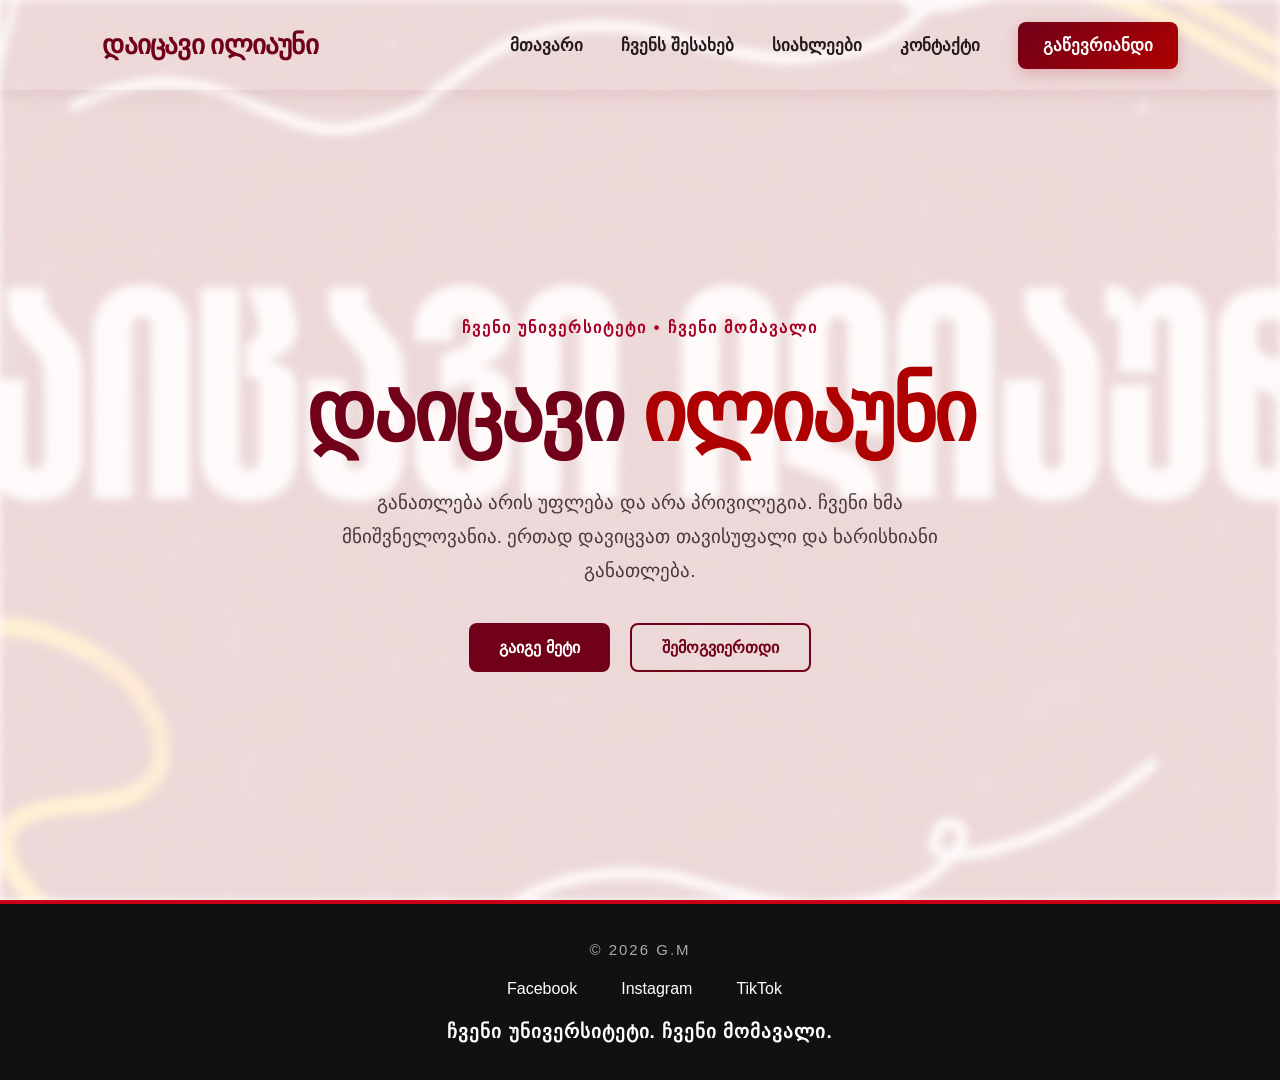
==== index.html @ 33956f4b "daitsavi" ====
<!DOCTYPE html>
<html lang="ka">
<head>
    <meta charset="UTF-8">
    <meta name="viewport" content="width=device-width, initial-scale=1.0">
    <title>დაიცავი ილიაუნი</title>
    <link rel="stylesheet" href="DI.css">
    <link rel="icon" href="pic/logo.jpg" type="image/png">
</head>
<body>
    <div class="loading-screen" id="loadingScreen">
        <div class="loading-content">
            <h1>მოდი აქციაზე!</h1>
            <h2>დაიცავი შენი უნივერსიტეტი</h2>

            <div class="loading-line"></div>

            <h1>19 ნოემბერი</h1>
            <h2>17:00</h2>
            <div class="loader"></div>
        </div>
    </div>
    <div class="background-logo"></div>
    <header class="header">
        <div class="logo">
            <a href="DI.html">დაიცავი ილიაუნი</a>
        </div>
        <nav class="navigation">
            <ul>
                <li>
                    <a href="DI.html">მთავარი</a>
                </li>
                <li>
                    <a href="about.html">ჩვენს შესახებ</a>
                </li>
                <li>
                    <a href="news.html">სიახლეები</a>
                </li>
                <li>
                    <a href="contact.html">კონტაქტი</a>
                </li>
                <li>
                    <a href="https://docs.google.com/forms/d/e/1FAIpQLSfZ9UZ4f-0jOJkUJnNiHIbv2VGQWDZfTjzT7-0yVQfq4nONjQ/viewform" class="join-button">
                        გაწევრიანდი
                    </a>
                </li>
            </ul>
        </nav>
    </header>
    <main class="main-content">
        <section class="hero">
            <p class="small-title">
                ჩვენი უნივერსიტეტი • ჩვენი მომავალი
            </p>
            <h1>
                დაიცავი <span>ილიაუნი</span>
            </h1>
            <p class="hero-description">
                განათლება არის უფლება და არა პრივილეგია.
                ჩვენი ხმა მნიშვნელოვანია.
                ერთად დავიცვათ თავისუფალი და ხარისხიანი განათლება.
            </p>
            <div class="hero-buttons">
                <a href="about.html" class="primary-button">
                    გაიგე მეტი
                </a>
                <a href="https://docs.google.com/forms/d/e/1FAIpQLSfZ9UZ4f-0jOJkUJnNiHIbv2VGQWDZfTjzT7-0yVQfq4nONjQ/viewform" class="secondary-button">
                    შემოგვიერთდი
                </a>
            </div>
        </section>
    </main>
    <footer class="footer">
        <p class="copyright">© 2026 G.M</p>

        <div class="social-links">

            <a href="https://www.facebook.com/profile.php?id=61574919671418" target="_blank">
                <i class="fab fa-facebook-f"></i>
                Facebook
            </a>

            <a href="https://www.instagram.com/daitsavi_iliauni/" target="_blank">
                <i class="fab fa-instagram"></i>
                Instagram
            </a>

            <a href="https://www.tiktok.com/@daitsavi_iliauni?is_from_webapp=1&sender_device=pc" target="_blank">
                <i class="fab fa-tiktok"></i>
                TikTok
            </a>

        </div>

        <p class="footer-slogan">
            ჩვენი უნივერსიტეტი. ჩვენი მომავალი.
        </p>
    </footer>
    <script>
        let currentLanguage = localStorage.getItem("language") || "ka";

        function changeLanguage(lang) {
            currentLanguage = lang;

            document.querySelectorAll("[data-ka]").forEach(element => {
                element.textContent = element.getAttribute("data-" + lang);
            });

            document.documentElement.lang = lang;

            document.querySelector(".language-button").textContent =
                lang === "ka" ? "ENG" : "ქარ";

            localStorage.setItem("language", lang);
        }

        function toggleLanguage() {
            changeLanguage(currentLanguage === "ka" ? "en" : "ka");
        }

        changeLanguage(currentLanguage);
    </script>
    <script>
        window.addEventListener("load", function() {
            setTimeout(function() {
                document
                    .getElementById("loadingScreen")
                    .classList.add("hide");
            }, 1000);
        });
    </script>
    <script>
    window.addEventListener("scroll", function() {
        const header = document.querySelector(".header");

        if (window.scrollY > 50) {
            header.classList.add("scrolled");
        } else {
            header.classList.remove("scrolled");
        }
    });
    </script>
</body>
</html>
---- DI.css ----
* {
    margin: 0;
    padding: 0;
    box-sizing: border-box;
}

body {
    font-family: Arial, sans-serif;
    min-height: 100vh;
    background: #fffafa;
    overflow-x: hidden;
}


/* COLORS */

:root {
    --dark-red: #710019;
    --main-red: #a50025;
    --bright-red: #ae0000;
    --light-red: #fff0f2;
    --text-color: #24191b;
}


/* BACKGROUND LOGO */
.background-logo {
    position: fixed;
    top: 0;
    left: 0;
    width: 100%;
    height: 100vh;
    z-index: -1;
    background-image: url("pic/cover.jpg");
    background-repeat: no-repeat;
    background-position: center;
    background-size: cover;
    filter: blur(4px);
    opacity: 0.15;
    pointer-events: none;
}

/* HEADER */

.header {
    width: 100%;
    min-height: 90px;
    display: flex;
    justify-content: space-between;
    align-items: center;
    padding: 0 8%;
    box-shadow: 0 4px 20px rgba(113, 0, 25, 0.09);
    position: sticky;
    top: 0;
    z-index: 1000;
    animation: headerAppear 0.8s ease;
    background: transparent;
    transition: background 0.2s ease;
}

.header.scrolled{
    background: white;
    box-shadow: 0 4px 15px rgba(0, 0, 0, 0.1);
}

/* HEADER ANIMATION */

@keyframes headerAppear {

    from {
        opacity: 0;
        transform: translateY(-30px);
    }

    to {
        opacity: 1;
        transform: translateY(0);
    }

}


/* LOGO */

.logo a {
    text-decoration: none;

    color: var(--dark-red);

    font-size: 27px;
    font-weight: 900;

    letter-spacing: -0.8px;

    transition: 0.4s ease;
}

.logo a:hover {
    color: var(--bright-red);
    letter-spacing: 0.5px;
}


/* NAVIGATION */

.navigation ul {
    display: flex;
    align-items: center;

    gap: 38px;

    list-style: none;
}


/* NAVIGATION LINKS */

.navigation a {
    position: relative;

    text-decoration: none;

    color: var(--text-color);

    font-size: 17px;
    font-weight: 800;

    padding: 10px 0;

    transition: 0.35s ease;
}


/* UNDERLINE ANIMATION */

.navigation ul li a:not(.join-button)::after {

    content: "";

    position: absolute;

    left: 50%;
    bottom: 0;

    width: 0;
    height: 3px;

    background: var(--bright-red);

    border-radius: 10px;

    transition: 0.35s ease;
}

.navigation ul li a:not(.join-button):hover::after {

    width: 100%;
    left: 0;

}

.navigation ul li a:not(.join-button):hover {

    color: var(--bright-red);

    transform: translateY(-3px);

}


/* JOIN BUTTON */

.join-button {

    display: inline-block;

    background: linear-gradient(
        135deg,
        var(--dark-red),
        var(--bright-red)
    );

    color: white !important;

    padding: 13px 25px !important;

    border-radius: 8px;

    font-weight: 900 !important;

    box-shadow: 0 5px 15px rgba(165, 0, 37, 0.2);

    transition: all 0.35s ease !important;

}

.join-button:hover {

    transform: translateY(-5px) scale(1.05);

    box-shadow: 0 10px 25px rgba(230, 0, 50, 0.35);

}


/* MAIN CONTENT */

.main-content {

    min-height: calc(100vh - 90px);

    display: flex;

    align-items: center;
    justify-content: center;

    padding: 60px 10%;

}


/* HERO SECTION */

.hero {

    max-width: 850px;

    text-align: center;

    animation: heroAppear 1.2s ease;

}


/* HERO ANIMATION */

@keyframes heroAppear {

    from {
        opacity: 0;
        transform: translateY(40px);
    }

    to {
        opacity: 1;
        transform: translateY(0);
    }

}


/* SMALL TITLE */

.small-title {

    color: var(--main-red);

    font-size: 16px;
    font-weight: 800;

    letter-spacing: 2px;

    margin-bottom: 25px;

    text-transform: uppercase;

}


/* MAIN TITLE */

.hero h1 {

    font-size: clamp(45px, 7vw, 85px);

    font-weight: 900;

    color: var(--dark-red);

    margin-bottom: 25px;

    letter-spacing: -3px;

}

.hero h1 span {

    color: var(--bright-red);

}


/* DESCRIPTION */

.hero-description {

    max-width: 680px;

    margin: 0 auto 35px;

    color: #49383c;

    font-size: 19px;

    line-height: 1.8;

}


/* HERO BUTTONS */

.hero-buttons {

    display: flex;

    justify-content: center;

    gap: 20px;

    flex-wrap: wrap;

}


/* PRIMARY BUTTON */

.primary-button {

    text-decoration: none;

    background: var(--dark-red);

    color: white;

    padding: 15px 30px;

    border-radius: 8px;

    font-weight: 800;

    transition: 0.35s ease;

}

.primary-button:hover {

    background: var(--bright-red);

    transform: translateY(-5px);

    box-shadow: 0 10px 20px rgba(230, 0, 50, 0.25);

}


/* SECONDARY BUTTON */

.secondary-button {

    text-decoration: none;

    color: var(--dark-red);

    border: 2px solid var(--dark-red);

    padding: 13px 30px;

    border-radius: 8px;

    font-weight: 800;

    transition: 0.35s ease;

}

.secondary-button:hover {

    background: var(--dark-red);

    color: white;

    transform: translateY(-5px);

}


/* MOBILE RESPONSIVE */

@media (max-width: 1000px) {

    .header {

        flex-direction: column;

        gap: 20px;

        padding: 22px;

    }

    .navigation ul {

        justify-content: center;

        flex-wrap: wrap;

        gap: 20px;

    }

}

@media (max-width: 600px) {

    .logo a {
        font-size: 23px;
    }

    .navigation a {
        font-size: 14px;
    }

    .hero h1 {
        letter-spacing: -1px;
    }

    .hero-description {
        font-size: 16px;
    }

    .background-logo {
        background-size: 110%;
    }

}

.loading-screen {
    position: fixed;
    top: 0;
    left: 0;
    width: 100%;
    height: 100vh;
    background: #c90016;
    display: flex;
    justify-content: center;
    align-items: center;
    z-index: 99999;

    opacity: 1;
    visibility: visible;
    transition: opacity 0.7s ease,
                visibility 0.7s ease;
}

.loading-screen.hide {
    opacity: 0;
    visibility: hidden;
}

.loading-content {
    text-align: center;
    color: white;
    padding: 20px;
    animation: appear 2s ease;
}

.loading-content h1 {
    font-size: clamp(35px, 6vw, 75px);
    font-weight: 900;
    margin: 15px 0;
    text-transform: uppercase;
}

.loading-content h2 {
    font-size: clamp(20px, 3vw, 35px);
    font-weight: 700;
    margin: 15px 0;
}

.loading-line {
    width: 100px;
    height: 5px;
    background: white;
    margin: 30px auto;
}

@keyframes appear {
    from {
        opacity: 0;
        transform: translateY(25px);
    }

    to {
        opacity: 1;
        transform: translateY(0);
    }
}

.loader{
    width: 45px;
    height: 45px;
    border: 5px solid rgba(255, 255, 255, 0.3);
    border-top: 5px solid white;
    border-radius: 50%;
    margin: 35px auto 0;
    animation: spin 0.8s linear infinite;
}

@keyframes spin{
    0%{
        transform: rotate(0deg);
    }
    100%{
        transform: rotate(360deg);
    }
}

.footer {
    width: 100%;
    min-height: 180px;
    background: #111;
    color: white;

    display: flex;
    flex-direction: column;
    justify-content: center;
    align-items: center;

    padding: 30px 20px;
    border-top: 4px solid #c90016;
    gap: 22px;
}

.copyright {
    font-size: 15px;
    color: #aaa;
    letter-spacing: 2px;
}

.social-links {
    display: flex;
    justify-content: center;
    align-items: center;
    gap: 35px;
}

.social-links a {
    color: white;
    text-decoration: none;
    font-size: 16px;

    display: flex;
    align-items: center;
    gap: 9px;

    transition: 0.3s ease;
}

.social-links a i {
    font-size: 21px;
    color: #c90016;
}

.social-links a:hover {
    color: #c90016;
    transform: translateY(-4px);
}

.footer-slogan {
    font-size: 19px;
    font-weight: 800;
    letter-spacing: 1px;
    text-align: center;
    color: white;
}

/* Mobile */

@media (max-width: 600px) {
    .social-links {
        gap: 18px;
        flex-wrap: wrap;
    }

    .social-links a {
        font-size: 14px;
    }

    .footer-slogan {
        font-size: 16px;
    }
}
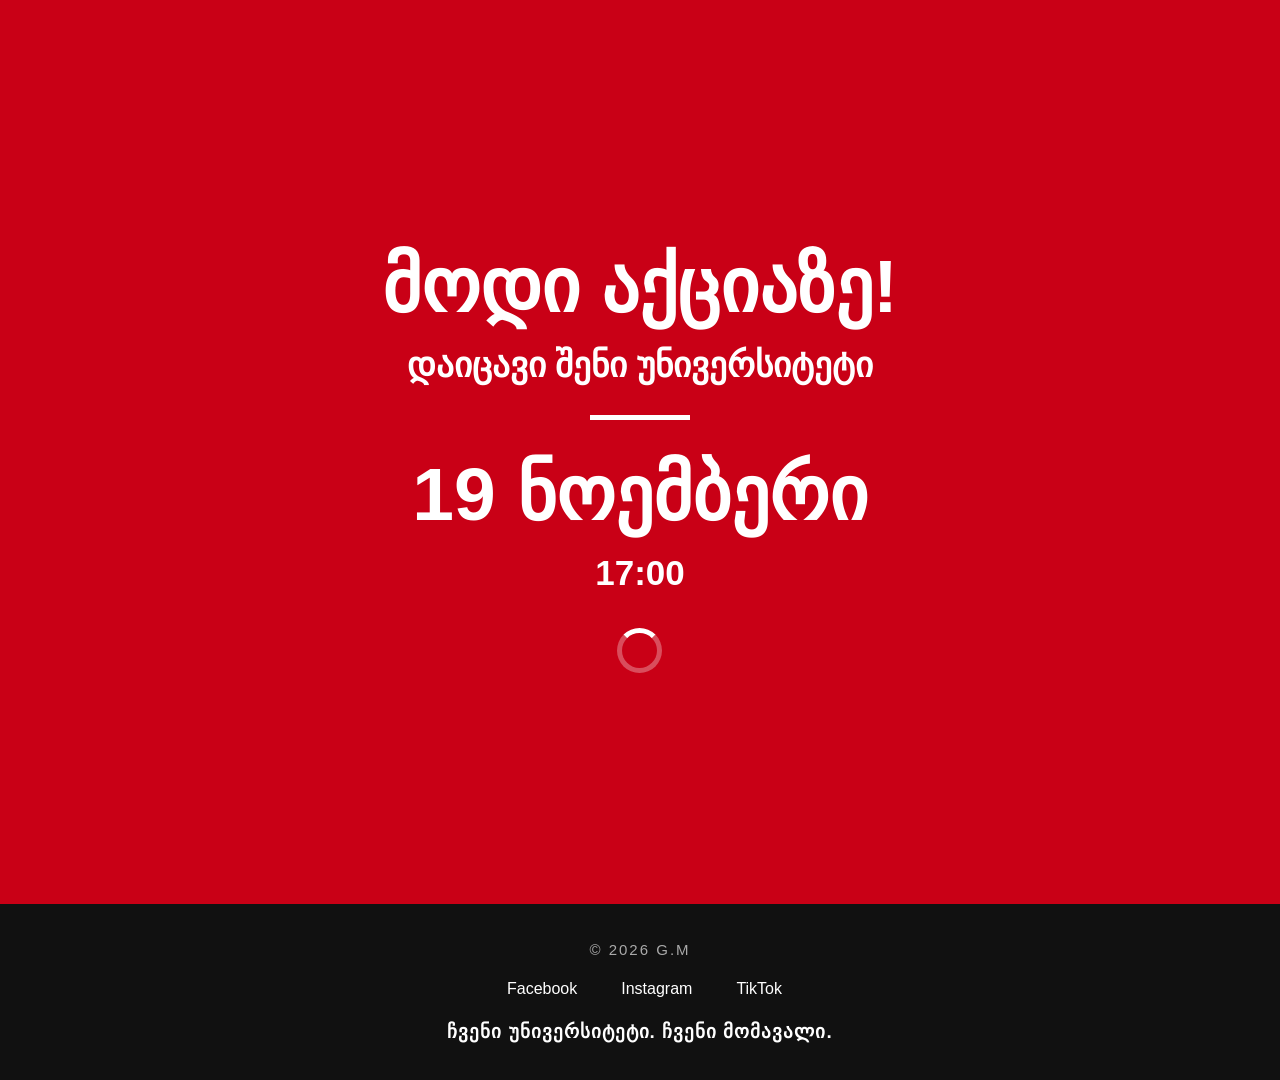
==== commit 15e755c6: "daitsavi" ====
--- a/index.html
+++ b/index.html
@@ -23,12 +23,12 @@
     <div class="background-logo"></div>
     <header class="header">
         <div class="logo">
-            <a href="DI.html">დაიცავი ილიაუნი</a>
+            <a href="index.html">დაიცავი ილიაუნი</a>
         </div>
         <nav class="navigation">
             <ul>
                 <li>
-                    <a href="DI.html">მთავარი</a>
+                    <a href="index.html">მთავარი</a>
                 </li>
                 <li>
                     <a href="about.html">ჩვენს შესახებ</a>
@@ -126,7 +126,7 @@
                 document
                     .getElementById("loadingScreen")
                     .classList.add("hide");
-            }, 1000);
+            }, 1500);
         });
     </script>
     <script>
